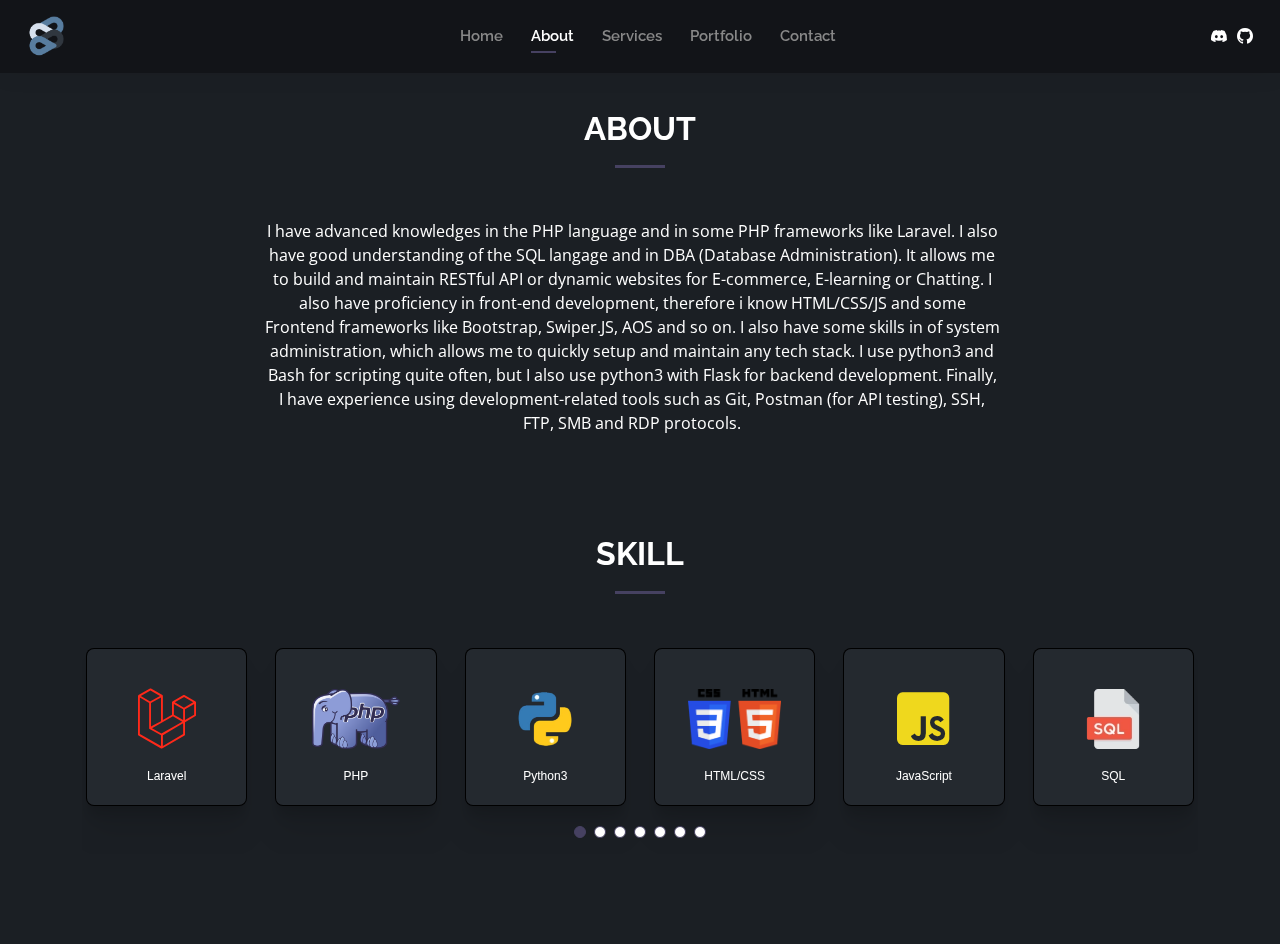
==== about.html @ 6b908773 "Initial" ====
<!DOCTYPE html>
<html lang="en">

<head>
  <meta charset="utf-8">
  <meta content="width=device-width, initial-scale=1.0" name="viewport">

  <title>About</title>
  <meta content="" name="description">
  <meta content="" name="keywords">
  <link rel="stylesheet" href="assets/css/fa/css/all.min.css">

  <!-- Favicons -->
  <link href="assets/img/favicon.png" rel="icon">
  <link href="assets/img/apple-touch-icon.png" rel="apple-touch-icon">

  <!-- Google Fonts -->
  <link href="https://fonts.googleapis.com/css?family=Open+Sans:300,300i,400,400i,600,600i,700,700i|Raleway:300,300i,400,400i,500,500i,600,600i,700,700i|Poppins:300,300i,400,400i,500,500i,600,600i,700,700i" rel="stylesheet">

  <!-- Vendor CSS Files -->
  <link href="assets/vendor/aos/aos.css" rel="stylesheet">
  <link href="assets/vendor/bootstrap/css/bootstrap.min.css" rel="stylesheet">
  <link href="assets/vendor/bootstrap-icons/bootstrap-icons.css" rel="stylesheet">
  <link href="assets/vendor/boxicons/css/boxicons.min.css" rel="stylesheet">
  <link href="assets/vendor/glightbox/css/glightbox.min.css" rel="stylesheet">
  <link href="assets/vendor/swiper/swiper-bundle.min.css" rel="stylesheet">

  <!-- Template Main CSS File -->
  <link href="assets/css/style.css" rel="stylesheet">

  <!-- =======================================================
  * Template Name: Kelly - v4.10.0
  * Template URL: https://bootstrapmade.com/kelly-free-bootstrap-cv-resume-html-template/
  * Author: BootstrapMade.com
  * License: https://bootstrapmade.com/license/
  ======================================================== -->
</head>

<body style="background-color: #1b1f24;">
  <!-- ======= Header ======= -->
  <header id="header" class="fixed-top">
    <div class="container-fluid d-flex justify-content-between align-items-center">

      <a href="index.html" class="logo"><img src="assets/img/logo.png" alt="" class="img-fluid"></a>

      <nav id="navbar" class="navbar order-last order-lg-0">
        <ul>
          <li><a href="index.html">Home</a></li>
          <li><a class="active" href="about.html">About</a></li>
          <li><a href="services.html">Services</a></li>
          <li><a href="portfolio.html">Portfolio</a></li>
          <li><a href="contact.html">Contact</a></li>
        </ul>
        <i class="bi bi-list mobile-nav-toggle"></i>
      </nav><!-- .navbar -->

      <div class="header-social-links">
        <a href="https://discord.com/users/823550432235487242" class="linkedin"><i style="color: white;"class="bi bi-discord"></i></i></a>
        <a href="https://github.com/A-na-s" class="twitter"><i style="color: white;" class="bi bi-github"></i></a>
      </div>

    </div>

  </header><!-- End Header -->


  <main id="main">

    <!-- ======= About Section ======= -->
    <section id="about" class="about">
      <div class="container" data-aos="fade-up">

        <div class="section-title" style="padding-bottom: 0px;">
          <h2 >About</h2>
        </div>

        <div class="row">
          <div class="col-lg-4" style="width: 16% !important;">
          </div>
          <div class="col-lg-8 pt-4 pt-lg-0 content" display="center">
            <p style="margin-top: 31px; text-align: center;" >
              I have advanced knowledges in the PHP language and in some PHP frameworks like Laravel. I also have good understanding of the SQL langage and in DBA (Database Administration). It allows me to build and maintain RESTful API or dynamic websites for E-commerce, E-learning or Chatting. I also have proficiency in front-end development, therefore i know HTML/CSS/JS and some Frontend frameworks like Bootstrap, Swiper.JS, AOS and so on. I also have some skills in of system administration, which allows me to quickly setup and maintain any tech stack. I use python3 and Bash for scripting quite often, but I also use python3 with Flask for backend development. Finally, I have experience using development-related tools such as Git, Postman (for API testing), SSH, FTP, SMB and RDP protocols.</p>
            </p><br>
            

          </div>
        </div>

      </div>
    </section><!-- End About Section -->


   
           <!-- ======= Testimonials Section ======= -->
 <section id="testimonials" class="testimonials" style="padding: 0 !important;">

  <div class="container"  data-aos="fade-up">
    
    <div class="section-title">
        <h2 >Skill</h2>
      
    </div>

      <div class="testimonials-slider swiper" d>
       <div class="swiper-wrapper">

     

      <div class="swiper-slide" >
        <div class="testimonial-wrap">
          
          <div class="testimonial-item">
            
            <p style="font-style: initial !important;">
              <i class="fa-brands fa-laravel" style="font-size: 60px; color: #ff291a;"></i><br><br>
              <strong>Laravel</strong>
             

            </p>
          </div>
        </div>
      </div><!-- End testimonial item -->

      <div class="swiper-slide">
        <div class="testimonial-wrap">
          
          <div class="testimonial-item">

            <p style="font-style: initial !important;">
              <img style="height: 60px;" src="assets/img/php.png"></img><br><br>
              <strong>PHP</strong>
              


            </p>
          </div>
        </div>
      </div><!-- End testimonial item -->

      <div class="swiper-slide" >
        <div class="testimonial-wrap">
          
          <div class="testimonial-item">

            <p style="font-style: initial !important;">
              <img style="height: 60px;" src="assets/img/py.webp"></img><br><br>
              <strong>Python3</strong>
              

            </p>
          </div>
        </div>
      </div><!-- End testimonial item -->


      <div class="swiper-slide" >
        <div class="testimonial-wrap">
          
          <div class="testimonial-item">

            <p style="font-style: initial !important;">
              <img style="height: 60px;" src="assets/img/htmlcss.webp"></img><br><br>
              <strong>HTML/CSS</strong>
             
            </p>
          </div>
        </div>
      </div><!-- End testimonial item -->

      <div class="swiper-slide" >
        <div class="testimonial-wrap">
          
          <div class="testimonial-item">

            <p style="font-style: initial !important;">
              <i class="fa-brands fa-square-js" style="font-size: 60px; color:#efd81d;"></i><br><br>
              <strong>JavaScript</strong>


            </p>
          </div>
        </div>
      </div><!-- End testimonial item -->

      <div class="swiper-slide" >
        <div class="testimonial-wrap">
          
          <div class="testimonial-item">

            <p style="font-style: initial !important;">
              <img style="height: 60px; " src="assets/img/sql.webp"></img><br><br>
              <strong>SQL</strong>


            </p>
          </div>
        </div>
      </div><!-- End testimonial item -->
      <div class="swiper-slide" >
        <div class="testimonial-wrap">
          <div class="testimonial-item">

            <p style="font-style: initial !important;">
              <img style="height: 60px;" src="assets/img/bash.webp"></img><br><br>
              <strong>Bash</strong>


            </p>
          </div>
        </div>
      </div><!-- End testimonial item -->
      
    </div>
    <div class="swiper-pagination"></div>
  </div>
    </div>
  </div>
</div>
</section><!-- End Testimonials Section -->
<footer style="height: 10vh;"></footer>
  </main><!-- End #main -->



  <div id="preloader"></div>
  <a href="#" class="back-to-top d-flex align-items-center justify-content-center"><i class="bi bi-arrow-up-short"></i></a>

  <!-- Vendor JS Files -->
  <script src="assets/vendor/purecounter/purecounter_vanilla.js"></script>
  <script src="assets/vendor/aos/aos.js"></script>
  <script src="assets/vendor/bootstrap/js/bootstrap.bundle.min.js"></script>
  <script src="assets/vendor/glightbox/js/glightbox.min.js"></script>
  <script src="assets/vendor/isotope-layout/isotope.pkgd.min.js"></script>
  <script src="assets/vendor/swiper/swiper-bundle.min.js"></script>
  <script src="assets/vendor/waypoints/noframework.waypoints.js"></script>
  <script src="assets/vendor/php-email-form/validate.js"></script>

  <!-- Template Main JS File -->
  <script src="assets/js/main.js"></script>

</body>

</html>
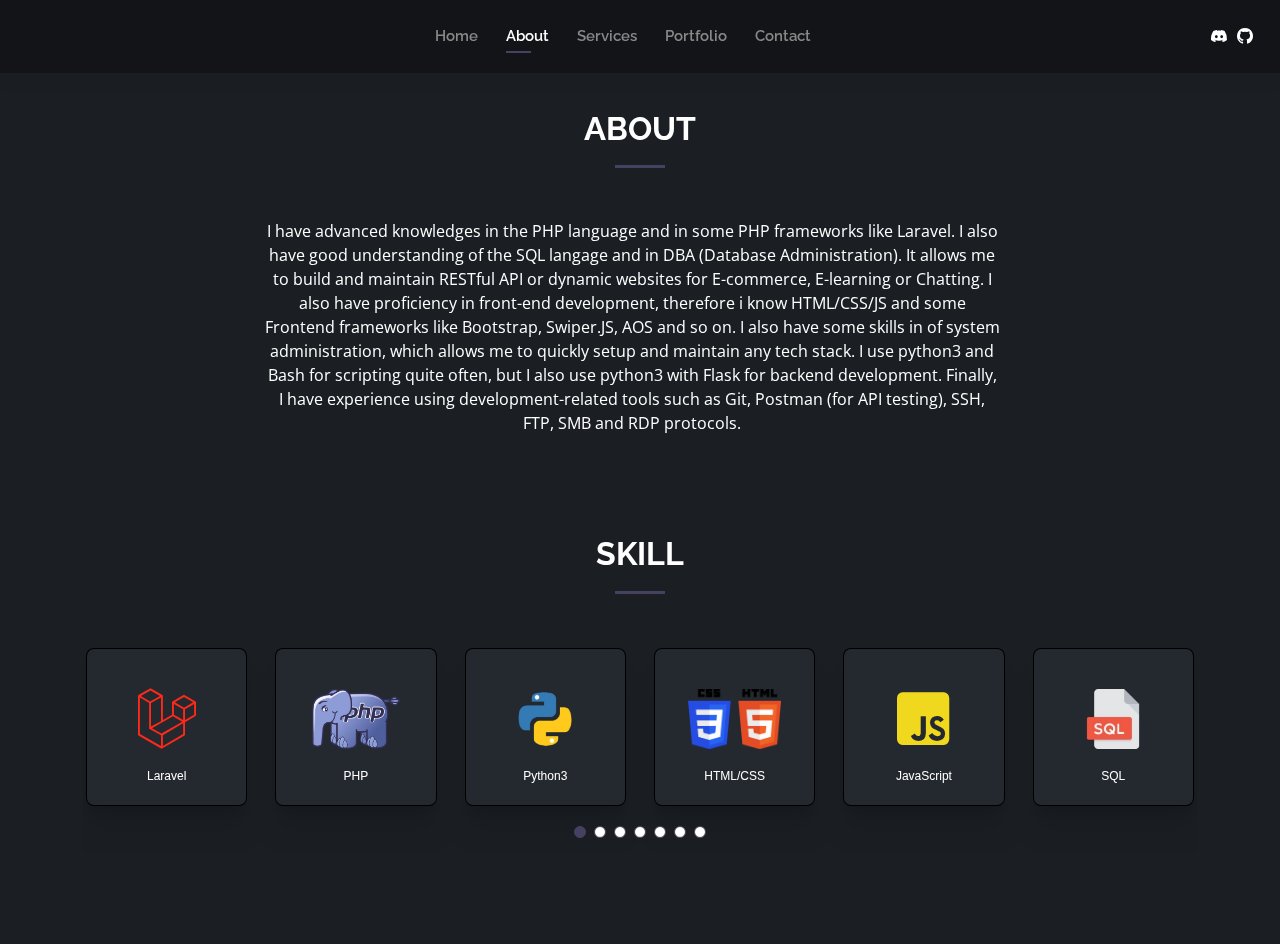
==== commit 24a6f651: "Update about.html" ====
--- a/about.html
+++ b/about.html
@@ -41,7 +41,7 @@
   <header id="header" class="fixed-top">
     <div class="container-fluid d-flex justify-content-between align-items-center">
 
-      <a href="index.html" class="logo"><img src="assets/img/logo.png" alt="" class="img-fluid"></a>
+      <a href="index.html" class="logo"><img style="width: 40px;" src="assets/img/logo.png" alt="" class="img-fluid"></a>
 
       <nav id="navbar" class="navbar order-last order-lg-0">
         <ul>
@@ -56,7 +56,7 @@
 
       <div class="header-social-links">
         <a href="https://discord.com/users/823550432235487242" class="linkedin"><i style="color: white;"class="bi bi-discord"></i></i></a>
-        <a href="https://github.com/A-na-s" class="twitter"><i style="color: white;" class="bi bi-github"></i></a>
+        <a href="https://github.com/AnasDB" class="twitter"><i style="color: white;" class="bi bi-github"></i></a>
       </div>
 
     </div>
@@ -240,4 +240,4 @@
 
 </body>
 
-</html>+</html>
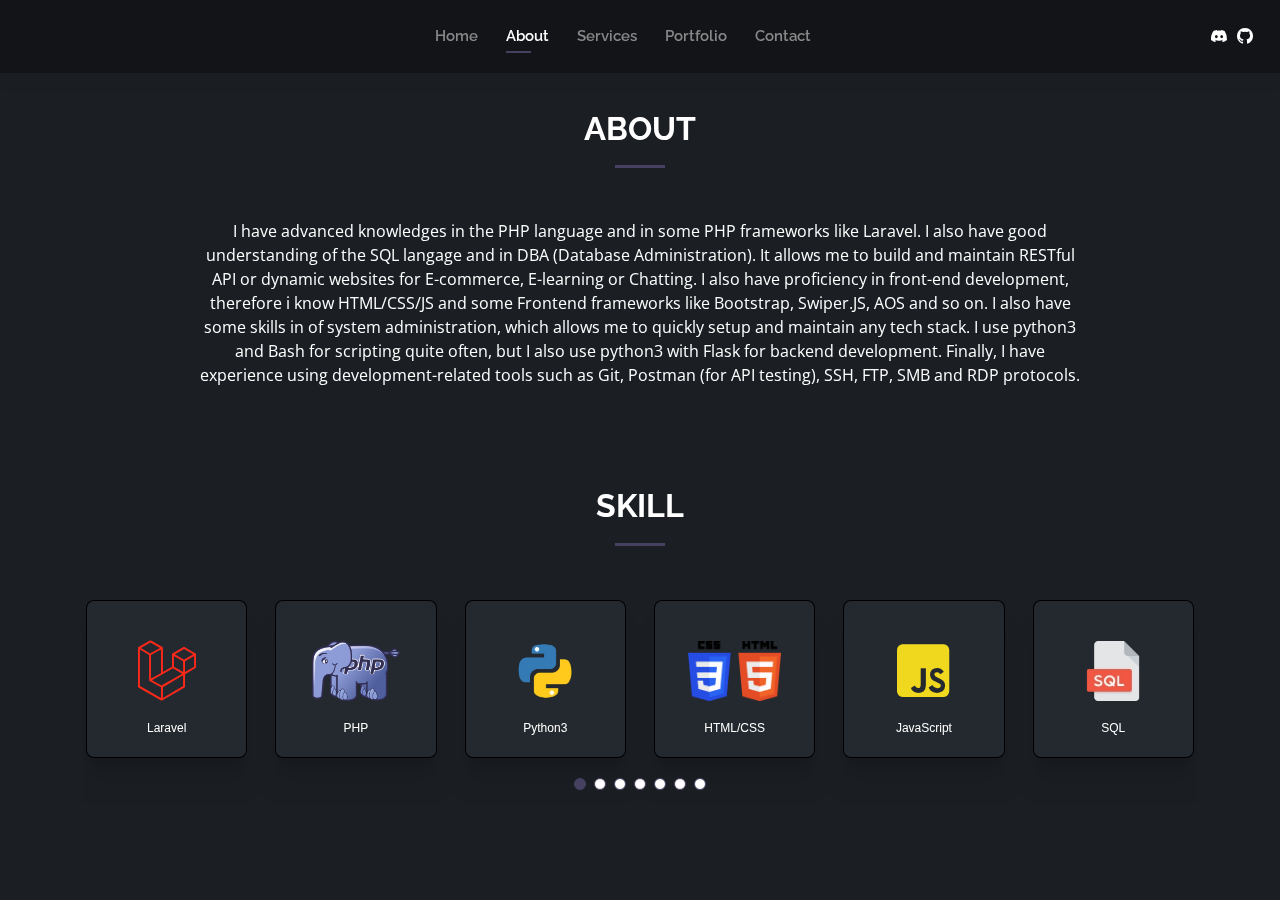
==== commit 1934fa81: "Update about.html" ====
--- a/about.html
+++ b/about.html
@@ -41,7 +41,7 @@
   <header id="header" class="fixed-top">
     <div class="container-fluid d-flex justify-content-between align-items-center">
 
-      <a href="index.html" class="logo"><img style="width: 40px;" src="assets/img/logo.png" alt="" class="img-fluid"></a>
+      <a href="index.html" class="logo"><img style="width: 40px;" src="" alt="" class="img-fluid"></a>
 
       <nav id="navbar" class="navbar order-last order-lg-0">
         <ul>
@@ -75,9 +75,9 @@
         </div>
 
         <div class="row">
-          <div class="col-lg-4" style="width: 16% !important;">
-          </div>
-          <div class="col-lg-8 pt-4 pt-lg-0 content" display="center">
+          <div class="col-lg-4" style="width: 10% !important;">
+          </div>
+          <div class="col-lg-8 pt-4 pt-lg-0 content" display="center" style="width: 80% !important;">
             <p style="margin-top: 31px; text-align: center;" >
               I have advanced knowledges in the PHP language and in some PHP frameworks like Laravel. I also have good understanding of the SQL langage and in DBA (Database Administration). It allows me to build and maintain RESTful API or dynamic websites for E-commerce, E-learning or Chatting. I also have proficiency in front-end development, therefore i know HTML/CSS/JS and some Frontend frameworks like Bootstrap, Swiper.JS, AOS and so on. I also have some skills in of system administration, which allows me to quickly setup and maintain any tech stack. I use python3 and Bash for scripting quite often, but I also use python3 with Flask for backend development. Finally, I have experience using development-related tools such as Git, Postman (for API testing), SSH, FTP, SMB and RDP protocols.</p>
             </p><br>
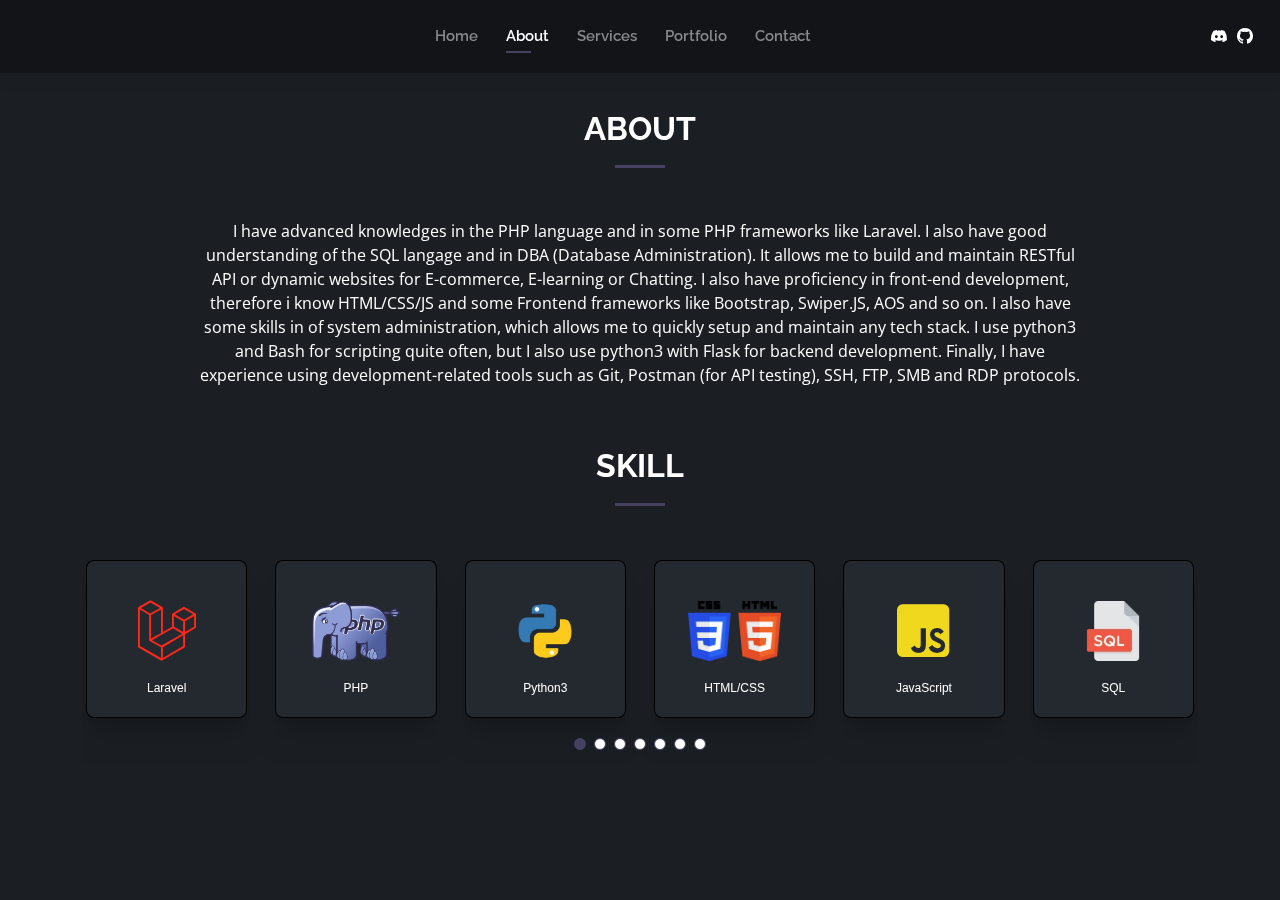
==== commit d58bbcb1: "Update about.html" ====
--- a/about.html
+++ b/about.html
@@ -67,7 +67,7 @@
   <main id="main">
 
     <!-- ======= About Section ======= -->
-    <section id="about" class="about">
+    <section id="about" class="about" style="padding-bottom: 20px !important;">
       <div class="container" data-aos="fade-up">
 
         <div class="section-title" style="padding-bottom: 0px;">
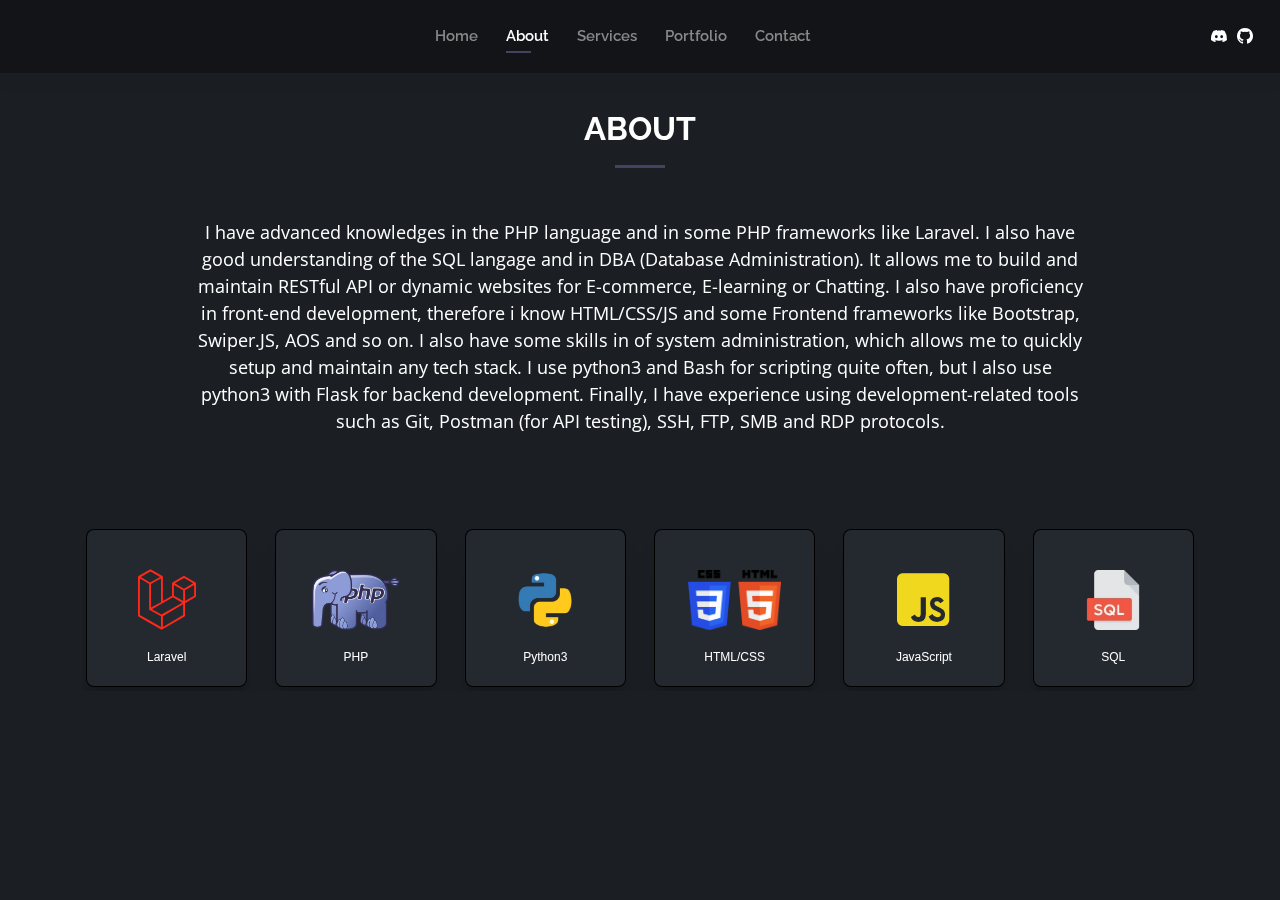
==== commit 64da85af: "Update about.html" ====
--- a/about.html
+++ b/about.html
@@ -78,7 +78,7 @@
           <div class="col-lg-4" style="width: 10% !important;">
           </div>
           <div class="col-lg-8 pt-4 pt-lg-0 content" display="center" style="width: 80% !important;">
-            <p style="margin-top: 31px; text-align: center;" >
+            <p style="margin-top: 31px; text-align: center;font-size: 18px;" >
               I have advanced knowledges in the PHP language and in some PHP frameworks like Laravel. I also have good understanding of the SQL langage and in DBA (Database Administration). It allows me to build and maintain RESTful API or dynamic websites for E-commerce, E-learning or Chatting. I also have proficiency in front-end development, therefore i know HTML/CSS/JS and some Frontend frameworks like Bootstrap, Swiper.JS, AOS and so on. I also have some skills in of system administration, which allows me to quickly setup and maintain any tech stack. I use python3 and Bash for scripting quite often, but I also use python3 with Flask for backend development. Finally, I have experience using development-related tools such as Git, Postman (for API testing), SSH, FTP, SMB and RDP protocols.</p>
             </p><br>
             
@@ -97,7 +97,7 @@
   <div class="container"  data-aos="fade-up">
     
     <div class="section-title">
-        <h2 >Skill</h2>
+
       
     </div>
 
@@ -211,7 +211,6 @@
       </div><!-- End testimonial item -->
       
     </div>
-    <div class="swiper-pagination"></div>
   </div>
     </div>
   </div>
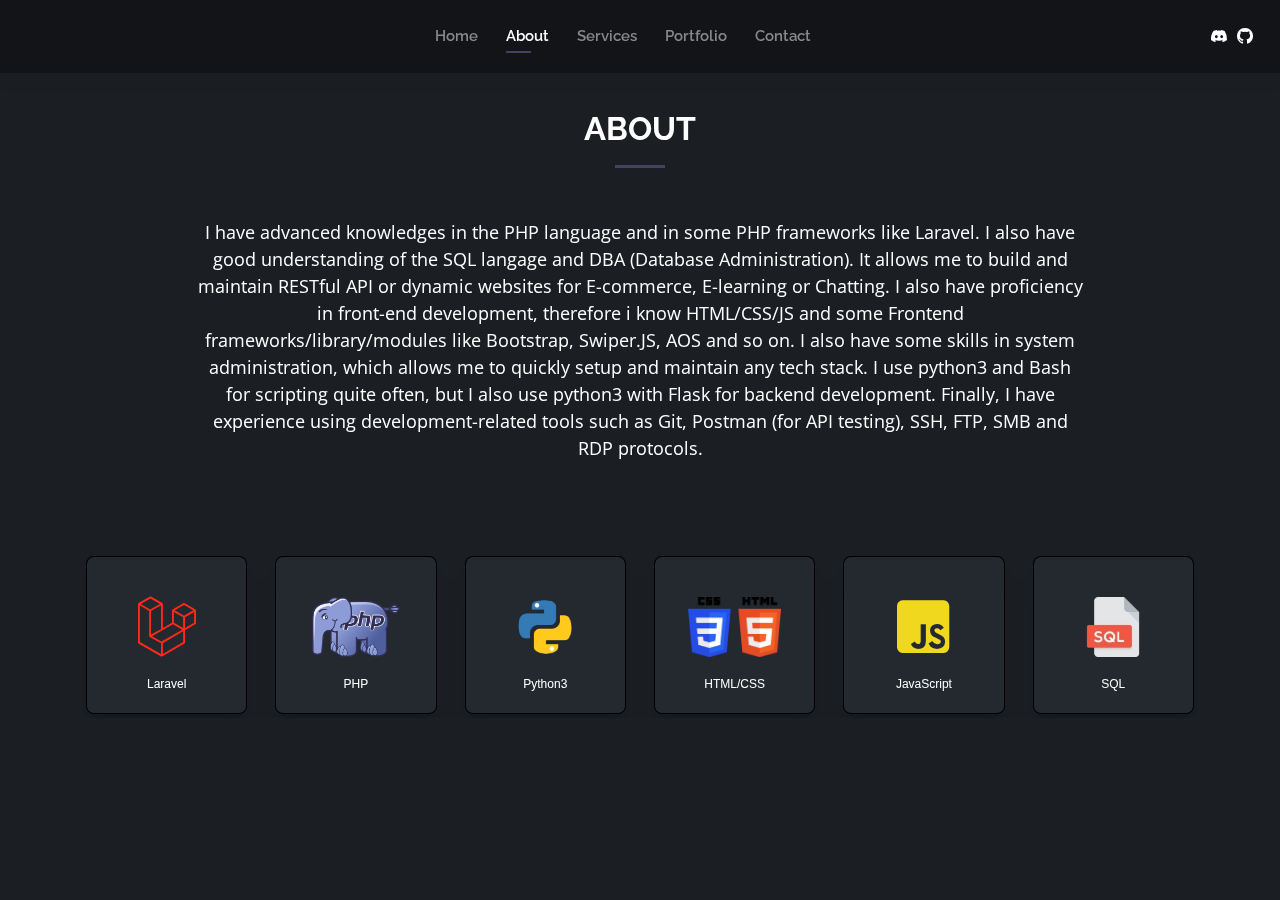
==== commit a7b6f8c8: "Update about.html" ====
--- a/about.html
+++ b/about.html
@@ -79,7 +79,7 @@
           </div>
           <div class="col-lg-8 pt-4 pt-lg-0 content" display="center" style="width: 80% !important;">
             <p style="margin-top: 31px; text-align: center;font-size: 18px;" >
-              I have advanced knowledges in the PHP language and in some PHP frameworks like Laravel. I also have good understanding of the SQL langage and in DBA (Database Administration). It allows me to build and maintain RESTful API or dynamic websites for E-commerce, E-learning or Chatting. I also have proficiency in front-end development, therefore i know HTML/CSS/JS and some Frontend frameworks like Bootstrap, Swiper.JS, AOS and so on. I also have some skills in of system administration, which allows me to quickly setup and maintain any tech stack. I use python3 and Bash for scripting quite often, but I also use python3 with Flask for backend development. Finally, I have experience using development-related tools such as Git, Postman (for API testing), SSH, FTP, SMB and RDP protocols.</p>
+              I have advanced knowledges in the PHP language and in some PHP frameworks like Laravel. I also have good understanding of the SQL langage and DBA (Database Administration). It allows me to build and maintain RESTful API or dynamic websites for E-commerce, E-learning or Chatting. I also have proficiency in front-end development, therefore i know HTML/CSS/JS and some Frontend frameworks/library/modules like Bootstrap, Swiper.JS, AOS and so on. I also have some skills in system administration, which allows me to quickly setup and maintain any tech stack. I use python3 and Bash for scripting quite often, but I also use python3 with Flask for backend development. Finally, I have experience using development-related tools such as Git, Postman (for API testing), SSH, FTP, SMB and RDP protocols.</p>
             </p><br>
             
 
--- a/assets/css/style.css
+++ b/assets/css/style.css
@@ -53,7 +53,7 @@
   bottom: 0;
   z-index: 9999;
   overflow: hidden;
-  background: #fff;
+  background: #1b1f24;
 }
 
 #preloader:before {
@@ -1336,4 +1336,4 @@
   padding-bottom: 4px;
   letter-spacing: 1px;
   border-bottom: 3px solid #464161;
-}+}
